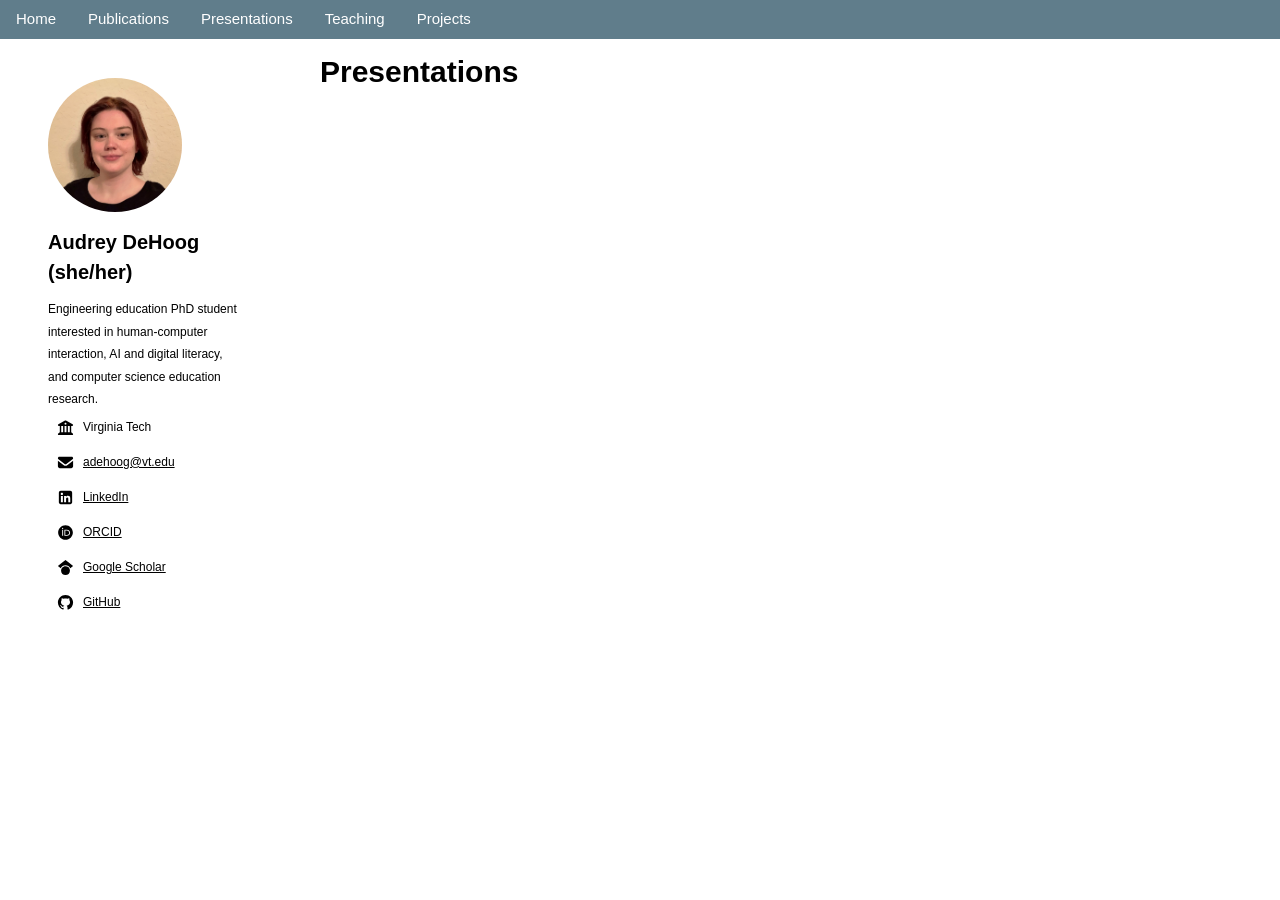
==== presentations.html @ e01a62dc "Projects page" ====
<!DOCTYPE html>
<html>
<title>adehoog.github.io</title>
<meta name="viewport" content="width=device-width, initial-scale=1">
<link rel="stylesheet" href="css/w3.css">
<head>
<!-- Navbar -->
<div class="w3-bar w3-blue-gray">
  <a href="index.html" class="w3-bar-item w3-button">Home</a>
  <a href="publications.html" class="w3-bar-item w3-button">Publications</a>
  <a href="#" class="w3-bar-item w3-button">Presentations</a>
  <a href="teaching.html" class="w3-bar-item w3-button">Teaching</a>
  <a href="project.html" class="w3-bar-item w3-button">Projects</a>
</div>
<!-- Sidebar -->
 <div class="w3-sidebar w3-bar-block w3-margin w3-padding" style="width: 20%">
  <div class="w3-container">
    <p><img src="images/headshot(square).jpeg" class="w3-circle" style="height:70%;width:70%" alt="Headshot"></p>
    <h4><b>Audrey DeHoog (she/her)</b></h4>
    <small>Engineering education PhD student interested in human-computer interaction, AI and digital literacy, and computer science education research.</small>
  </div> 
  <div class="w3-container w3-margin-right w3-text-theme">
    <ul class="w3-ul-nb">
      <li><img src="icons/building-columns-solid-full.svg" class="w3-padding-small" style="height:35px;width:35px"/><small>Virginia Tech</small></li>
      <li><img src="icons/envelope-solid-full.svg" class="w3-padding-small" style="height:35px;width:35px"/><small><a href="mailto:adehoog@vt.edu"><i class=""></i>adehoog@vt.edu</a></small></li>
      <li><img src="icons/square-linkedin-brands-solid-full.svg" class="w3-padding-small" style="height:35px;width:35px"/><small><a href="https://www.linkedin.com/in/audrey-dehoog/">LinkedIn</a></small></li>
      <li><img src="icons/orcid-brands-solid-full.svg" class="w3-padding-small" style="height:35px;width:35px"/><small><a href="https://orcid.org/0009-0006-2582-4163">ORCID</a></small></li>
      <li><img src="icons/google-scholar-brands-solid-full.svg" class="w3-padding-small" style="height:35px;width:35px"/><small><a href="https://scholar.google.com/citations?hl=en&user=KG1zTl8AAAAJ">Google Scholar</a></small></li>
      <li><img src="icons/github-brands-solid-full.svg" class="w3-padding-small" style="height:35px;width:35px"/><small><a href="https://github.com/adehoog">GitHub</a></small></li>
    </ul>
  </div>
</div>
</head>

<body>
  <div style="margin-left:25%">
  <!-- Page Content -->
   <h2><b>Presentations</b></h2>
  </div>
</body>

</html>
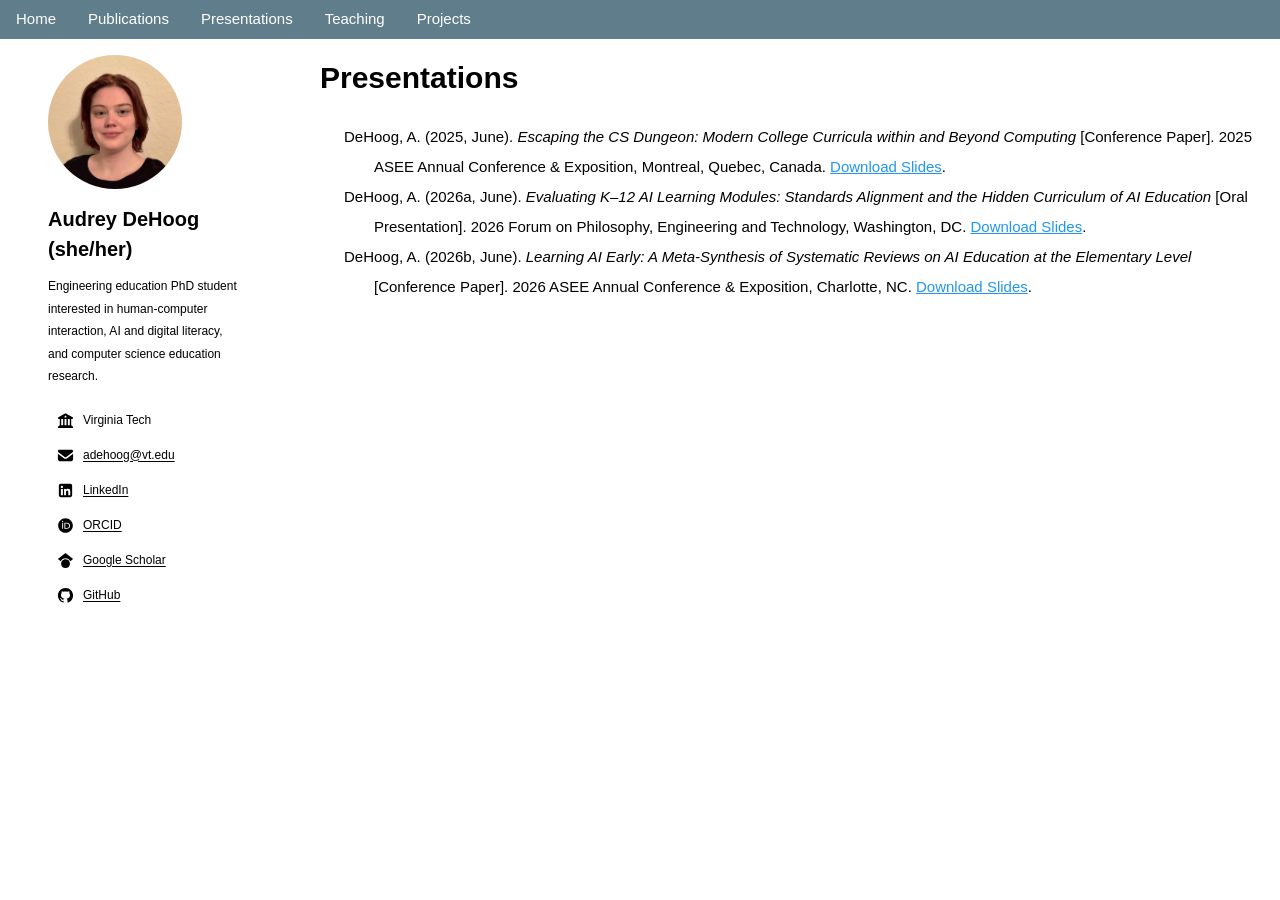
==== commit aafd6d09: "presentations page" ====
--- a/presentations.html
+++ b/presentations.html
@@ -4,17 +4,9 @@
 <meta name="viewport" content="width=device-width, initial-scale=1">
 <link rel="stylesheet" href="css/w3.css">
 <head>
-<!-- Navbar -->
-<div class="w3-bar w3-blue-gray">
-  <a href="index.html" class="w3-bar-item w3-button">Home</a>
-  <a href="publications.html" class="w3-bar-item w3-button">Publications</a>
-  <a href="#" class="w3-bar-item w3-button">Presentations</a>
-  <a href="teaching.html" class="w3-bar-item w3-button">Teaching</a>
-  <a href="project.html" class="w3-bar-item w3-button">Projects</a>
-</div>
-<!-- Sidebar -->
+  <!-- Sidebar -->
  <div class="w3-sidebar w3-bar-block w3-margin w3-padding" style="width: 20%">
-  <div class="w3-container">
+  <div class="w3-container w3-padding-16">
     <p><img src="images/headshot(square).jpeg" class="w3-circle" style="height:70%;width:70%" alt="Headshot"></p>
     <h4><b>Audrey DeHoog (she/her)</b></h4>
     <small>Engineering education PhD student interested in human-computer interaction, AI and digital literacy, and computer science education research.</small>
@@ -30,12 +22,32 @@
     </ul>
   </div>
 </div>
+<!-- Navbar -->
+<div class="w3-top">
+<div class="w3-bar w3-blue-gray">
+  <a href="index.html" class="w3-bar-item w3-button">Home</a>
+  <a href="publications.html" class="w3-bar-item w3-button">Publications</a>
+  <a href="#" class="w3-bar-item w3-button">Presentations</a>
+  <a href="teaching.html" class="w3-bar-item w3-button">Teaching</a>
+  <a href="project.html" class="w3-bar-item w3-button">Projects</a>
+</div>
+</div>
 </head>
+
+<br><br>
 
 <body>
   <div style="margin-left:25%">
   <!-- Page Content -->
    <h2><b>Presentations</b></h2>
+   <div class="csl-bib-body w3-padding-large" style="line-height: 2; margin-left: 2em; text-indent:-2em;">
+    <div class="csl-entry">DeHoog, A. (2025, June). <i>Escaping the CS Dungeon: Modern College Curricula within and Beyond Computing</i> [Conference Paper]. 2025 ASEE Annual Conference &amp; Exposition, Montreal, Quebec, Canada. <a class="w3-text-blue" href="/files/presentation slides/ASEE 2025 Presentation_Escaping the CS Dungeon.pdf" download>Download Slides</a>.</div>
+    <span class="Z3988" title="url_ver=Z39.88-2004&amp;ctx_ver=Z39.88-2004&amp;rfr_id=info%3Asid%2Fzotero.org%3A2&amp;rft_val_fmt=info%3Aofi%2Ffmt%3Akev%3Amtx%3Adc&amp;rft.type=presentation&amp;rft.title=Escaping%20the%20CS%20Dungeon%3A%20Modern%20College%20Curricula%20within%20and%20Beyond%20Computing&amp;rft.aufirst=Audrey&amp;rft.aulast=DeHoog&amp;rft.au=Audrey%20DeHoog&amp;rft.date=2025-06"></span>
+    <div class="csl-entry">DeHoog, A. (2026a, June). <i>Evaluating K–12 AI Learning Modules: Standards Alignment and the Hidden Curriculum of AI Education</i> [Oral Presentation]. 2026 Forum on Philosophy, Engineering and Technology, Washington, DC. <a class="w3-text-blue" href="/files/presentation slides/fPET2026 (FINAL).pdf" download>Download Slides</a>.</div>
+    <span class="Z3988" title="url_ver=Z39.88-2004&amp;ctx_ver=Z39.88-2004&amp;rfr_id=info%3Asid%2Fzotero.org%3A2&amp;rft_val_fmt=info%3Aofi%2Ffmt%3Akev%3Amtx%3Adc&amp;rft.type=presentation&amp;rft.title=Evaluating%20K%E2%80%9312%20AI%20Learning%20Modules%3A%20Standards%20Alignment%20and%20the%20Hidden%20Curriculum%20of%20AI%20Education&amp;rft.aufirst=Audrey&amp;rft.aulast=DeHoog&amp;rft.au=Audrey%20DeHoog&amp;rft.date=2026-06"></span>
+    <div class="csl-entry">DeHoog, A. (2026b, June). <i>Learning AI Early: A Meta-Synthesis of Systematic Reviews on AI Education at the Elementary Level</i> [Conference Paper]. 2026 ASEE Annual Conference &amp; Exposition, Charlotte, NC. <a class="w3-text-blue" href="/files/presentation slides/ASEE 2026_Learning AI Early.pdf" download>Download Slides</a>.</div>
+    <span class="Z3988" title="url_ver=Z39.88-2004&amp;ctx_ver=Z39.88-2004&amp;rfr_id=info%3Asid%2Fzotero.org%3A2&amp;rft_val_fmt=info%3Aofi%2Ffmt%3Akev%3Amtx%3Adc&amp;rft.type=presentation&amp;rft.title=Learning%20AI%20Early%3A%20A%20Meta-Synthesis%20of%20Systematic%20Reviews%20on%20AI%20Education%20at%20the%20Elementary%20Level&amp;rft.aufirst=Audrey&amp;rft.aulast=DeHoog&amp;rft.au=Audrey%20DeHoog&amp;rft.date=2026-06"></span>
+  </div>
   </div>
 </body>
 
